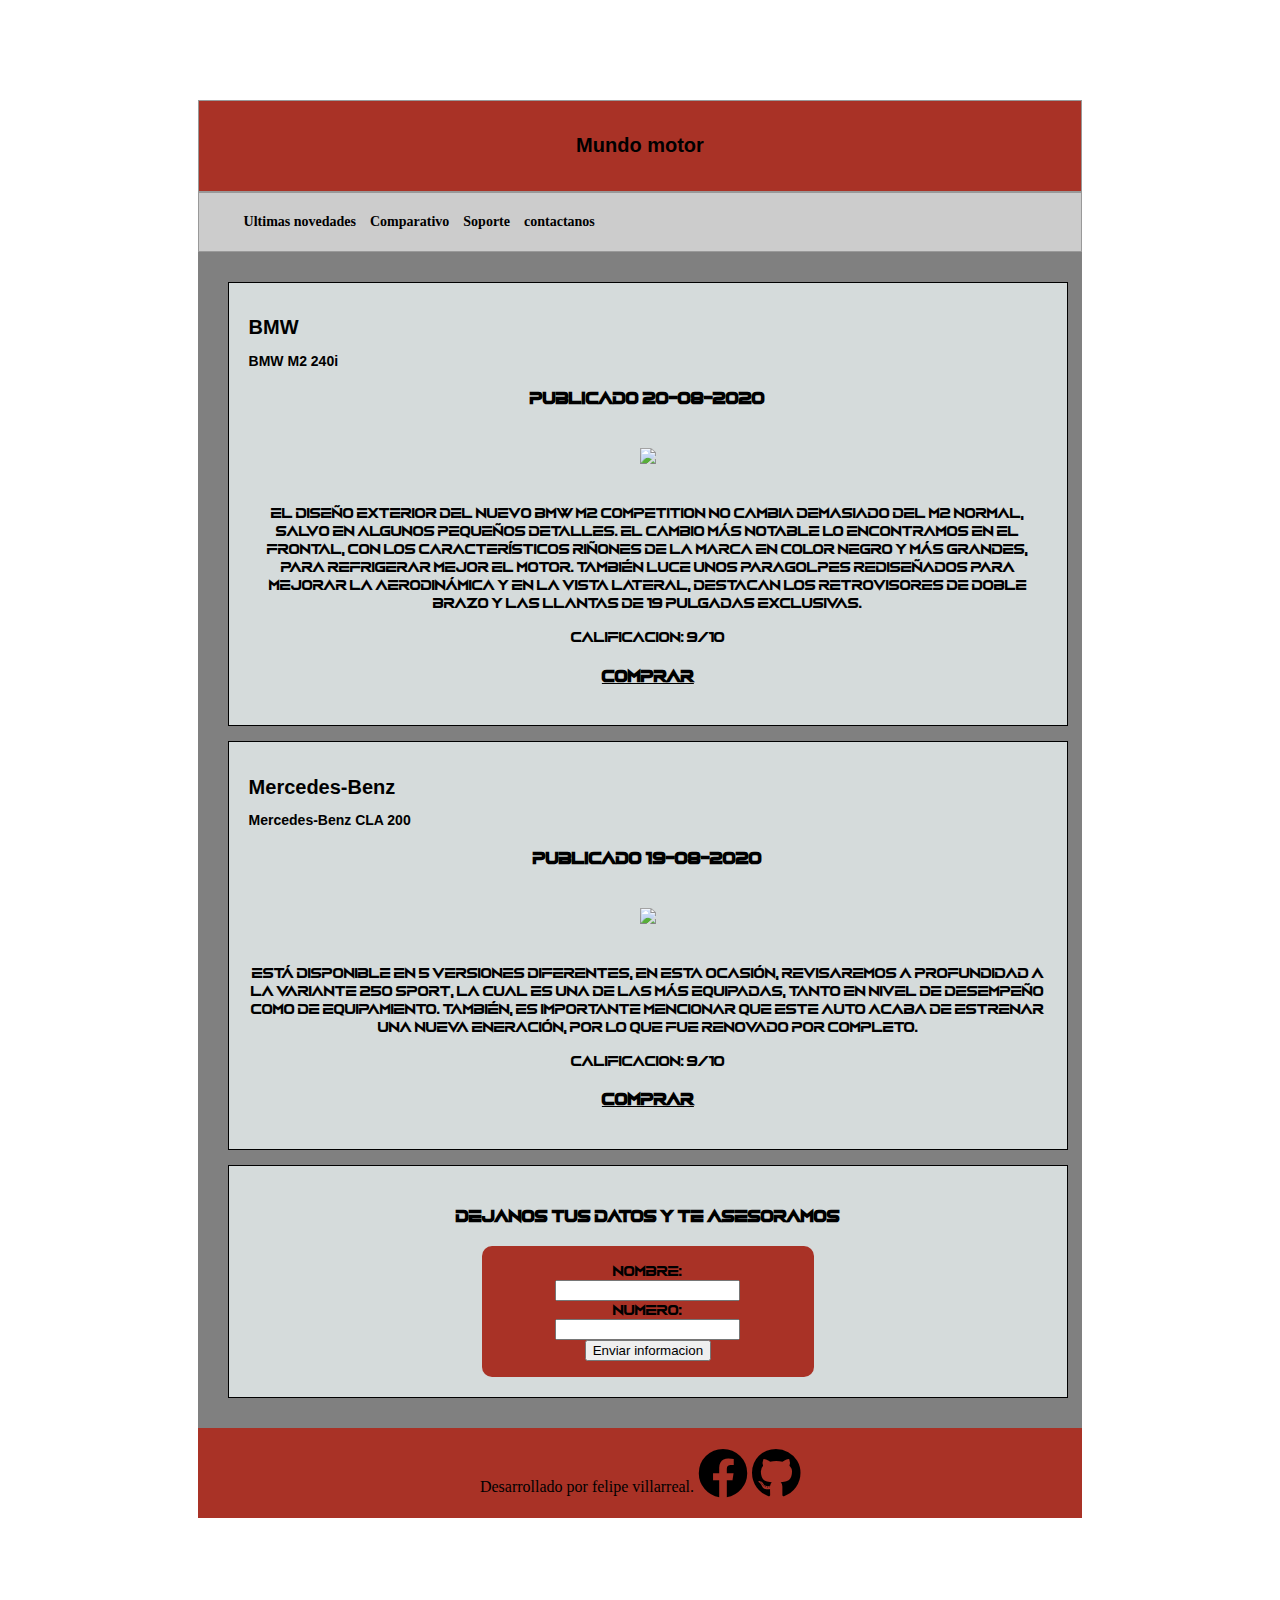
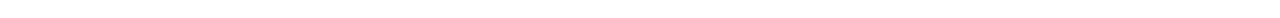
==== index.html @ ff198b42 "primera version" ====
<!DOCTYPE html>
<html lang="es">
<head>
    <meta charset="UTF-8">
    <meta name="description" content="this is my first webpage"/>
    <meta name="author" content="my name or name of the company which has created this page"/>
    <meta name="Keywords" content="Mi first title"/>
    <title>Automoviles</title> 

    <link rel="stylesheet" href="estilo.css">
    
    

    <link href="css/fontawesome.min.css" rel="stylesheet">
    <link href="css/all.min.css" rel="stylesheet">


    
</head>

<body background="images/fondo.jpg">


    <div class ="agrupar">

        <header class="cabecera">
            <h1 >Mundo motor</h1>

            

        </header>
    
        <nav class="menu">

            <ul>

                <li> Ultimas novedades</li>
                <li> Comparativo </li>
                <li> Soporte</li>
                <a href="index.html"><li> contactanos</li></a>

            </ul>

        </nav>

        <section class="seccion">

             <article>
               
                    <h1>BMW</h1>
                    <h2>BMW M2 240i</h2>

                 <h3>Publicado 20-08-2020</h3>
                 <img src="images/bmw.jpg"/>

                 <p>El diseño exterior del nuevo BMW M2 Competition no cambia demasiado del
                      M2 normal, salvo en algunos pequeños detalles. El cambio más notable 
                      lo encontramos en el frontal, con los característicos riñones de la
                       marca en color negro y más grandes, para refrigerar mejor el motor.
                     También luce unos paragolpes rediseñados para mejorar la aerodinámica y
                      en la vista lateral, destacan los retrovisores de doble brazo y las 
                      llantas de 19 pulgadas exclusivas.
                </p>

                <footer>
                    Calificacion: 9/10
                </footer>

                <h3>
                    <a href="https://www.mercedes-benz.com.co/passengercars.html">Comprar</a>
                </h5>

             </article>



             <article>
               
                <h1>Mercedes-Benz</h1>
                <h2>Mercedes-Benz CLA 200</h2>

             <h3>Publicado 19-08-2020</h3>
             <img src="images/mercedes.jpg"/>

             <p>está disponible en 5 versiones diferentes, 
                 en esta ocasión, revisaremos a profundidad a la variante 250 Sport,
                  la cual es una de las más equipadas, 
                  tanto en nivel de desempeño como de equipamiento.
                   También, es importante mencionar que este auto acaba de estrenar una nueva
                   eneración, por lo que fue renovado por completo. 
            </p>

            <footer>
                Calificacion: 9/10
            </footer>

            <h3>
                <a href="https://bmwshop.autogermana.com.co/bmw-m2-competition-coupe-premium-2021/p">Comprar</a>
            </h5>

    </article>

    <article>

        <h3>dejanos tus datos y te asesoramos</h1>
               
        <form>
            <label for="primernombre">nombre:</label><br>
            <input type="text" id="nombre" name="primernombre"><br>
            <label for="numero">numero:</label><br>
            <input type="text" id="numero" name="lname">

            <input type="submit" value="Enviar informacion" />
          </form>
          
     </article>


            
        </section>
    
        
    
        <footer class="pie">
            Desarrollado por felipe villarreal.
            <a href="https://facebook.com" ><i class="fab fa-facebook" ></i></a>
            <a href="https://github.com/Afvillarreal" ><i class="fab fa-github"></i></a>
            
        </footer>
    </div>
 

</body>
</html>
---- estilo.css ----
h1{
    font-size: 20px;
    font-family: sans-serif;
    font-weight: bolder;
}

header h1{
    text-align: center;  
}

h2{
    font: bold 14px sans-serif;
}


body{
   text-align: center; 
}

.agrupar{

    width: 70%;
    border: 1px #A93226;
    margin: 100px auto;
    background: gray; 

}

.cabecera{
    background: #A93226; 
    border: 1px solid #999999;
    padding: 20px;
    text-align: left;
}

form{
	width:300px;
	padding:16px;
	border-radius:10px;
	margin:auto;
	background-color:#A93226;
}

i{
    font-size: 50px;
    margin:10px 30px color black;
}
 
.menu {
    background: #ccc;
    border: 1px solid #999999;
    padding: 5px 15 px;
    text-align: left;
}

h3{
    text-align: center;
}

.menu li{

    padding: 5px;
    font: bold 14px verdana;
    display: inline-block;
    
}


article {

    font-family: myPrimeraFuente;

    background: #D5DBDB;
    border: 1px solid black;
    padding: 20px;
    margin-bottom: 15px;
}



.seccion{

    margin: 30px;
    width: 95%;
    float: center;

}

.seccion h1, h2{  
    text-align: left;
}

a{
    color: black;
}

.columna{
    margin: 20px 0px;  
    width: 30%;  
    float:left;
}

.columna blockquote{
    border: 1px solid black;
    padding: 40px;
    background: #fffbb9;
    margin-bottom: 20px;
}

.pie{
    
    clear: both;
    padding: 20px;
    background:#A93226;
    color: solid black;
}

img {
    width: 600px;
    margin: 20px auto;
}


@font-face{

    font-family: myPrimeraFuente;
    src: url(fuentes/Vudotronic.otf);

}
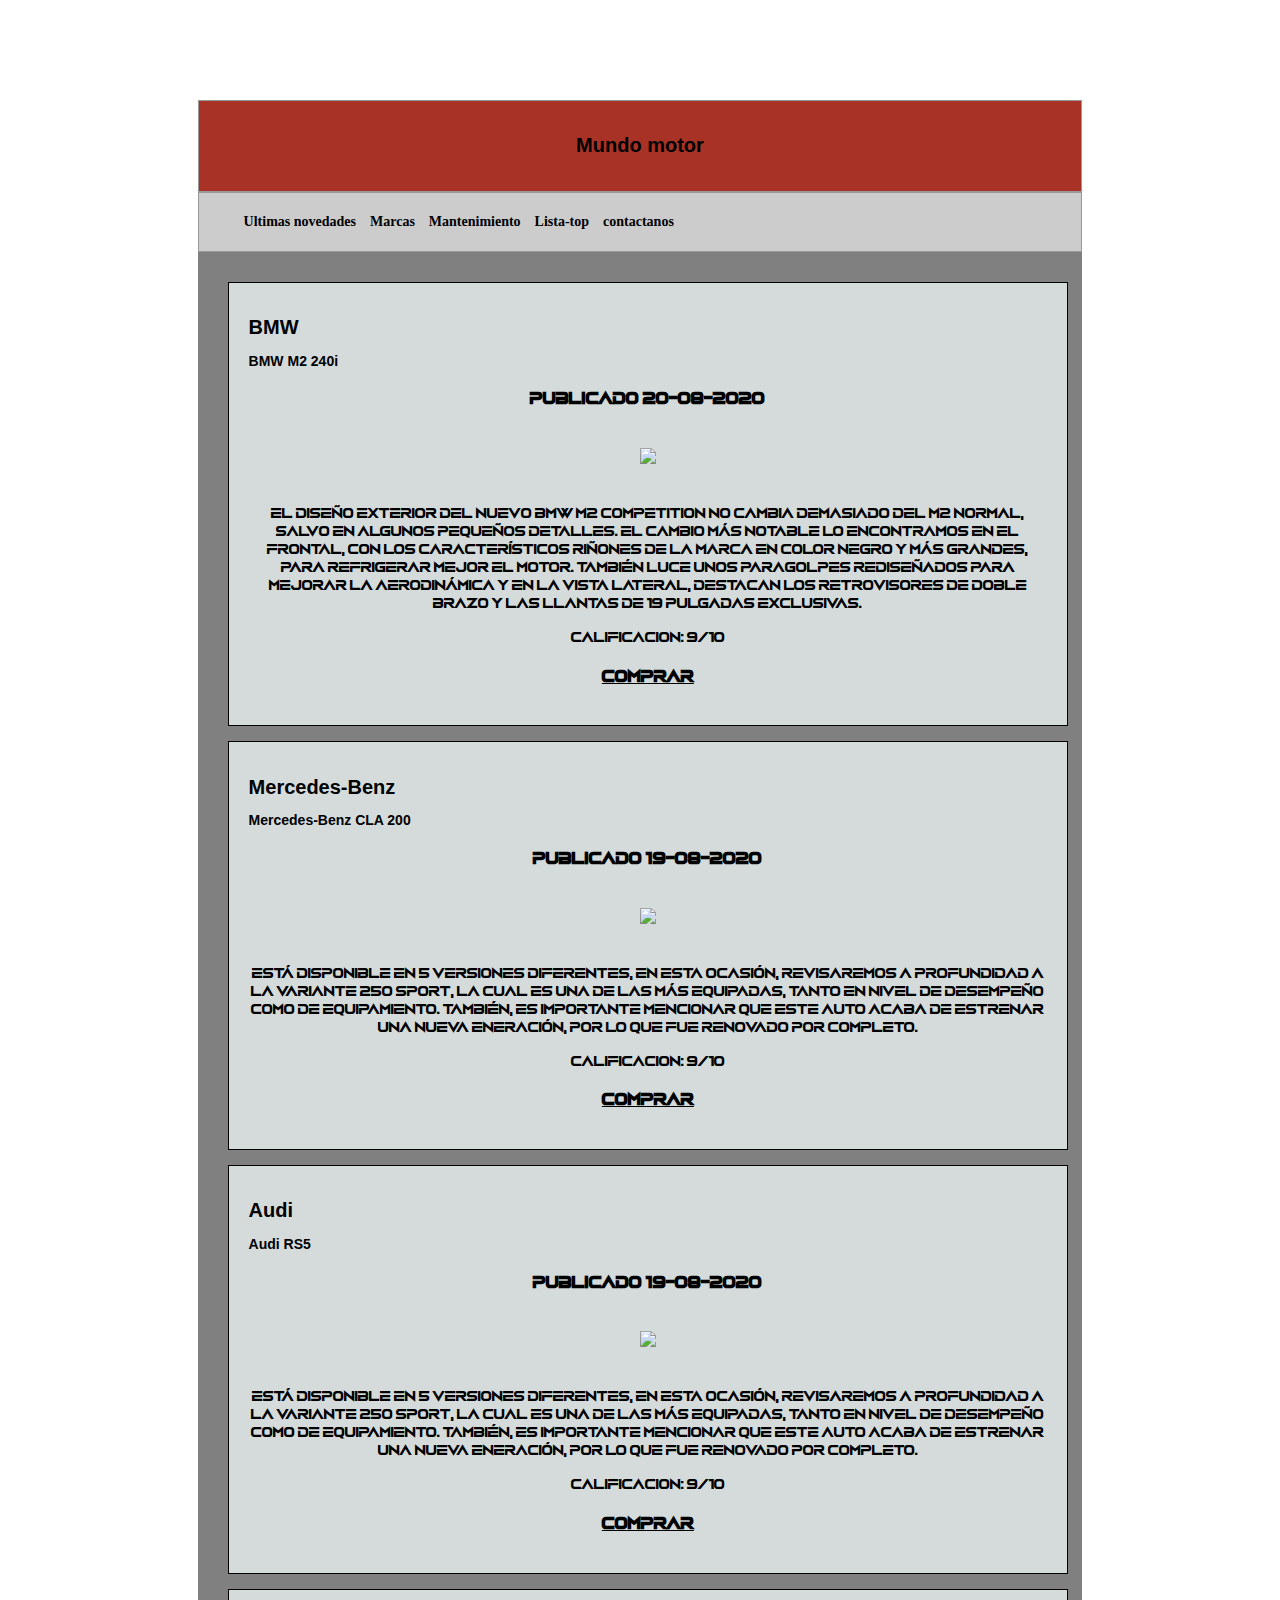
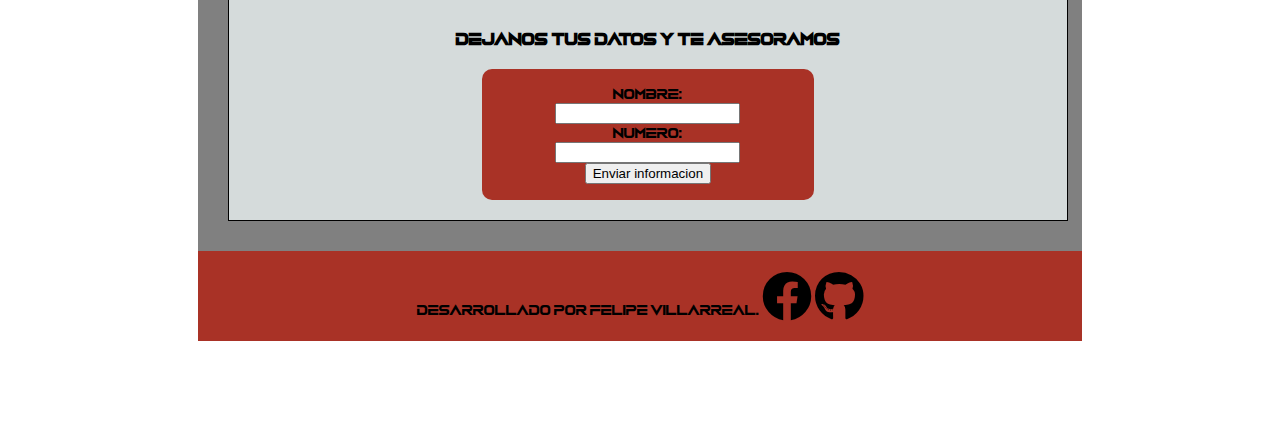
==== commit a4f17590: "paginas agregadas" ====
--- a/index.html
+++ b/index.html
@@ -7,7 +7,7 @@
     <meta name="Keywords" content="Mi first title"/>
     <title>Automoviles</title> 
 
-    <link rel="stylesheet" href="estilo.css">
+    <link rel="stylesheet" href="estilos/estilo.css">
     
     
 
@@ -25,8 +25,7 @@
 
         <header class="cabecera">
             <h1 >Mundo motor</h1>
-
-            
+           
 
         </header>
     
@@ -35,9 +34,10 @@
             <ul>
 
                 <li> Ultimas novedades</li>
-                <li> Comparativo </li>
-                <li> Soporte</li>
-                <a href="index.html"><li> contactanos</li></a>
+                <a href="paginas/Marcas.html"><li> Marcas </li></a>
+                <a href="paginas/mantenimiento.html"><li> Mantenimiento</li></a>
+                <a href="paginas/lista.html"><li> Lista-top </li></a>
+                <a href="paginas/contacto.html"><li> contactanos</li></a>
 
             </ul>
 
@@ -98,7 +98,42 @@
                 <a href="https://bmwshop.autogermana.com.co/bmw-m2-competition-coupe-premium-2021/p">Comprar</a>
             </h5>
 
-    </article>
+            </article>
+
+            
+
+
+
+            <article>
+               
+                <h1>Audi</h1>
+                <h2>Audi RS5</h2>
+
+             <h3>Publicado 19-08-2020</h3>
+             <img src="images/audi.jpg"/>
+
+             <p>está disponible en 5 versiones diferentes, 
+                 en esta ocasión, revisaremos a profundidad a la variante 250 Sport,
+                  la cual es una de las más equipadas, 
+                  tanto en nivel de desempeño como de equipamiento.
+                   También, es importante mencionar que este auto acaba de estrenar una nueva
+                   eneración, por lo que fue renovado por completo. 
+            </p>
+
+            <footer>
+                Calificacion: 9/10
+            </footer>
+
+            <h3>
+                <a href="https://bmwshop.autogermana.com.co/bmw-m2-competition-coupe-premium-2021/p">Comprar</a>
+            </h5>
+
+            </article>
+
+
+
+
+
 
     <article>
 
--- a/estilos/estilo.css
+++ b/estilos/estilo.css
@@ -0,0 +1,134 @@
+h1{
+    font-size: 20px;
+    font-family: sans-serif;
+    font-weight: bolder;
+}
+
+header h1{
+    text-align: center;  
+}
+
+h2{
+    font: bold 14px sans-serif;
+}
+
+
+body{
+   text-align: center; 
+}
+
+.agrupar{
+
+    width: 70%;
+    border: 1px #A93226;
+    margin: 100px auto;
+    background: gray; 
+
+}
+
+.cabecera{
+    background: #A93226; 
+    border: 1px solid #999999;
+    padding: 20px;
+    text-align: left;
+}
+
+form{
+	width:300px;
+	padding:16px;
+	border-radius:10px;
+	margin:auto;
+	background-color:#A93226;
+}
+
+i{
+    font-size: 50px;
+    margin:10px 30px color black;
+}
+ 
+.menu {
+    background: #ccc;
+    border: 1px solid #999999;
+    padding: 5px 15 px;
+    text-align: left;
+}
+
+h3{
+    text-align: center;
+}
+
+.menu li{
+
+    padding: 5px;
+    font: bold 14px verdana;
+    display: inline-block;
+    
+}
+
+
+article {
+
+    font-family: myPrimeraFuente;
+
+    background: #D5DBDB;
+    border: 1px solid black;
+    padding: 20px;
+    margin-bottom: 15px;
+}
+
+
+
+.seccion{
+
+    margin: 30px;
+    width: 95%;
+    float: center;
+
+}
+
+.seccion h1, h2{  
+    text-align: left;
+}
+
+a{
+    color: black;
+}
+
+.columna{
+    margin: 20px 0px;  
+    width: 30%;  
+    float:left;
+}
+
+.columna blockquote{
+    border: 1px solid black;
+    padding: 40px;
+    background: #fffbb9;
+    margin-bottom: 20px;
+}
+
+.pie{
+    font-family: myPrimeraFuente;
+    clear: both;
+    padding: 20px;
+    background:#A93226;
+    color: solid black;
+}
+
+img {
+    width: 600px;
+    margin: 20px auto;
+}
+
+
+@font-face{
+
+    font-family: myPrimeraFuente;
+    src: url(../fuentes/Vudotronic.otf);
+
+}
+
+
+
+
+
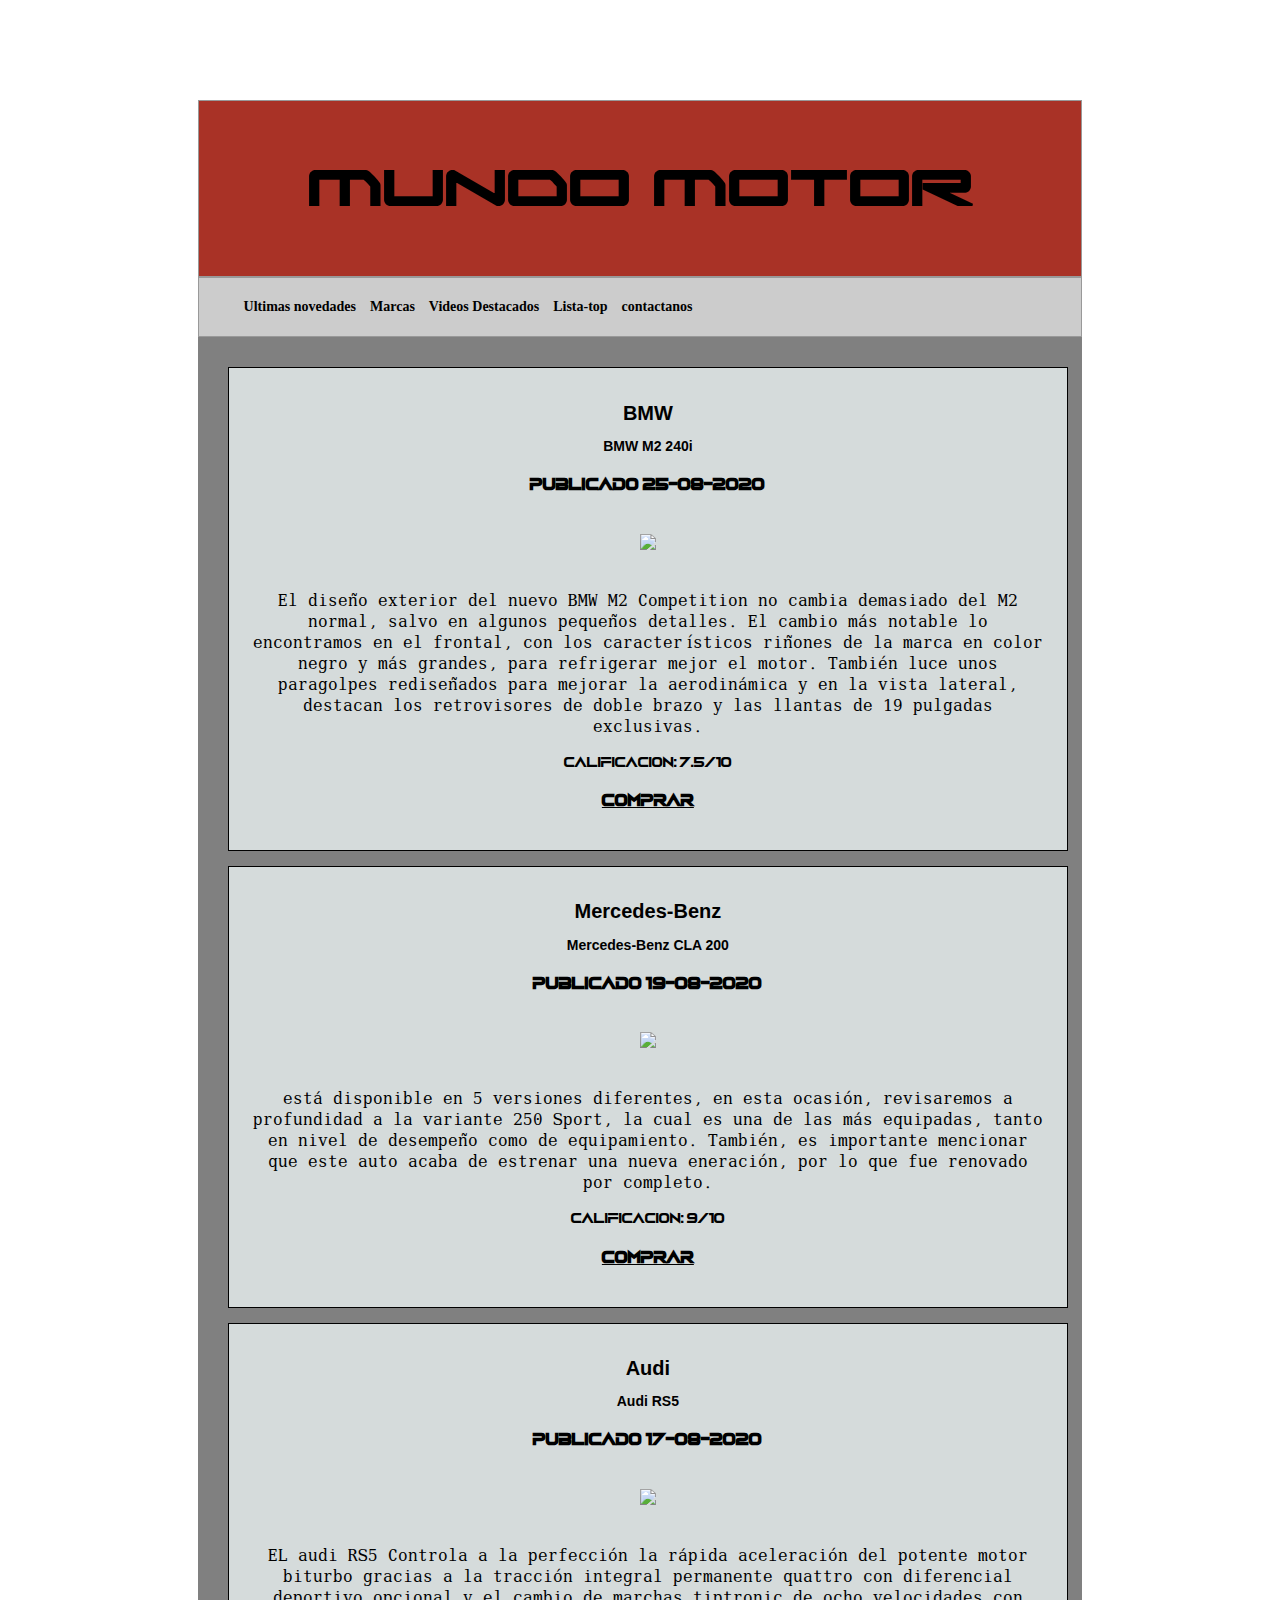
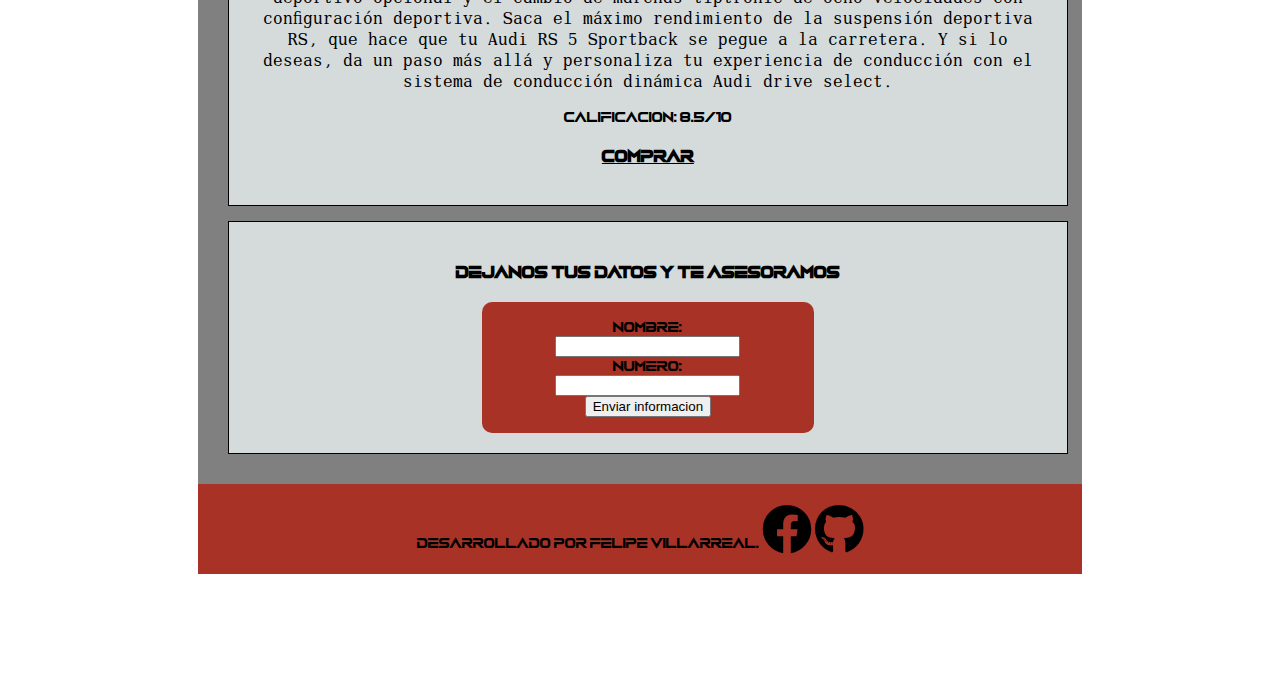
==== commit 634b7f83: "primera parte finalizada" ====
--- a/index.html
+++ b/index.html
@@ -1,6 +1,7 @@
 <!DOCTYPE html>
 <html lang="es">
 <head>
+
     <meta charset="UTF-8">
     <meta name="description" content="this is my first webpage"/>
     <meta name="author" content="my name or name of the company which has created this page"/>
@@ -14,8 +15,6 @@
     <link href="css/fontawesome.min.css" rel="stylesheet">
     <link href="css/all.min.css" rel="stylesheet">
 
-
-    
 </head>
 
 <body background="images/fondo.jpg">
@@ -24,9 +23,9 @@
     <div class ="agrupar">
 
         <header class="cabecera">
-            <h1 >Mundo motor</h1>
+
+            <h1 >Mundo Motor</h1>
            
-
         </header>
     
         <nav class="menu">
@@ -35,7 +34,7 @@
 
                 <li> Ultimas novedades</li>
                 <a href="paginas/Marcas.html"><li> Marcas </li></a>
-                <a href="paginas/mantenimiento.html"><li> Mantenimiento</li></a>
+                <a href="paginas/Videos.html"><li> Videos Destacados</li></a>
                 <a href="paginas/lista.html"><li> Lista-top </li></a>
                 <a href="paginas/contacto.html"><li> contactanos</li></a>
 
@@ -50,7 +49,7 @@
                     <h1>BMW</h1>
                     <h2>BMW M2 240i</h2>
 
-                 <h3>Publicado 20-08-2020</h3>
+                 <h3>Publicado 25-08-2020</h3>
                  <img src="images/bmw.jpg"/>
 
                  <p>El diseño exterior del nuevo BMW M2 Competition no cambia demasiado del
@@ -63,12 +62,12 @@
                 </p>
 
                 <footer>
-                    Calificacion: 9/10
+                    Calificacion: 7.5/10
                 </footer>
 
                 <h3>
-                    <a href="https://www.mercedes-benz.com.co/passengercars.html">Comprar</a>
-                </h5>
+                    <a href="https://bmwshop.autogermana.com.co/bmw-m2-competition-coupe-premium-2021/p">Comprar</a>
+                </h3>
 
              </article>
 
@@ -95,8 +94,9 @@
             </footer>
 
             <h3>
-                <a href="https://bmwshop.autogermana.com.co/bmw-m2-competition-coupe-premium-2021/p">Comprar</a>
-            </h5>
+                <a href="https://www.mercedes-benz.com.co/passengercars.html">Comprar</a>
+                
+            </h3>
 
             </article>
 
@@ -109,23 +109,21 @@
                 <h1>Audi</h1>
                 <h2>Audi RS5</h2>
 
-             <h3>Publicado 19-08-2020</h3>
+             <h3>Publicado 17-08-2020</h3>
              <img src="images/audi.jpg"/>
 
-             <p>está disponible en 5 versiones diferentes, 
-                 en esta ocasión, revisaremos a profundidad a la variante 250 Sport,
-                  la cual es una de las más equipadas, 
-                  tanto en nivel de desempeño como de equipamiento.
-                   También, es importante mencionar que este auto acaba de estrenar una nueva
-                   eneración, por lo que fue renovado por completo. 
+             <p> EL audi RS5 Controla a la perfección la rápida aceleración del potente motor biturbo gracias a la tracción integral permanente quattro
+                  con diferencial deportivo opcional y el cambio de marchas tiptronic de ocho velocidades con configuración deportiva.
+                   Saca el máximo rendimiento de la suspensión deportiva RS, que hace que tu Audi RS 5 Sportback se pegue a la carretera.
+                    Y si lo deseas, da un paso más allá y personaliza tu experiencia de conducción con el sistema de conducción dinámica Audi drive select.
             </p>
 
             <footer>
-                Calificacion: 9/10
+                Calificacion: 8.5/10
             </footer>
 
             <h3>
-                <a href="https://bmwshop.autogermana.com.co/bmw-m2-competition-coupe-premium-2021/p">Comprar</a>
+                <a href="https://www.audi.com.co/unidades-especiales/informacion-general?utm_source=search&utm_medium=CPC&utm_campaign=old_stock">Comprar</a>
             </h5>
 
             </article>
--- a/estilos/estilo.css
+++ b/estilos/estilo.css
@@ -1,11 +1,49 @@
+table{
+	background-color: white;
+	text-align: left;
+	
+	width: 100%;
+}
+
+th, td{
+	padding: 20px;
+}
+
+thead{
+
+	background-color: #A93226;
+	border-bottom: solid 5px #0F362D;
+	color: white ;
+}
+
+
+
+
+
+
+
+
+
+
+
+
+
 h1{
     font-size: 20px;
     font-family: sans-serif;
     font-weight: bolder;
+    
 }
 
 header h1{
-    text-align: center;  
+    text-align: center; 
+    font-family: mysegundaFuente;
+    font-size: 60px;
+    
+}
+
+p , td, tr{
+    font-family: myterceraFuente;
 }
 
 h2{
@@ -29,8 +67,7 @@
 .cabecera{
     background: #A93226; 
     border: 1px solid #999999;
-    padding: 20px;
-    text-align: left;
+    padding: 20px; 
 }
 
 form{
@@ -40,6 +77,8 @@
 	margin:auto;
 	background-color:#A93226;
 }
+
+
 
 i{
     font-size: 50px;
@@ -77,7 +116,6 @@
 }
 
 
-
 .seccion{
 
     margin: 30px;
@@ -87,24 +125,11 @@
 }
 
 .seccion h1, h2{  
-    text-align: left;
+    text-align: center;
 }
 
 a{
     color: black;
-}
-
-.columna{
-    margin: 20px 0px;  
-    width: 30%;  
-    float:left;
-}
-
-.columna blockquote{
-    border: 1px solid black;
-    padding: 40px;
-    background: #fffbb9;
-    margin-bottom: 20px;
 }
 
 .pie{
@@ -128,7 +153,14 @@
 
 }
 
+@font-face{
+    font-family: mysegundaFuente;
+    src: url(../fuentes/skyridgbold.ttf);
+}
+
+@font-face{
+    font-family: myterceraFuente;
+    src: url(../fuentes/VerilySerifMono.otf);
+}
 
 
-
-
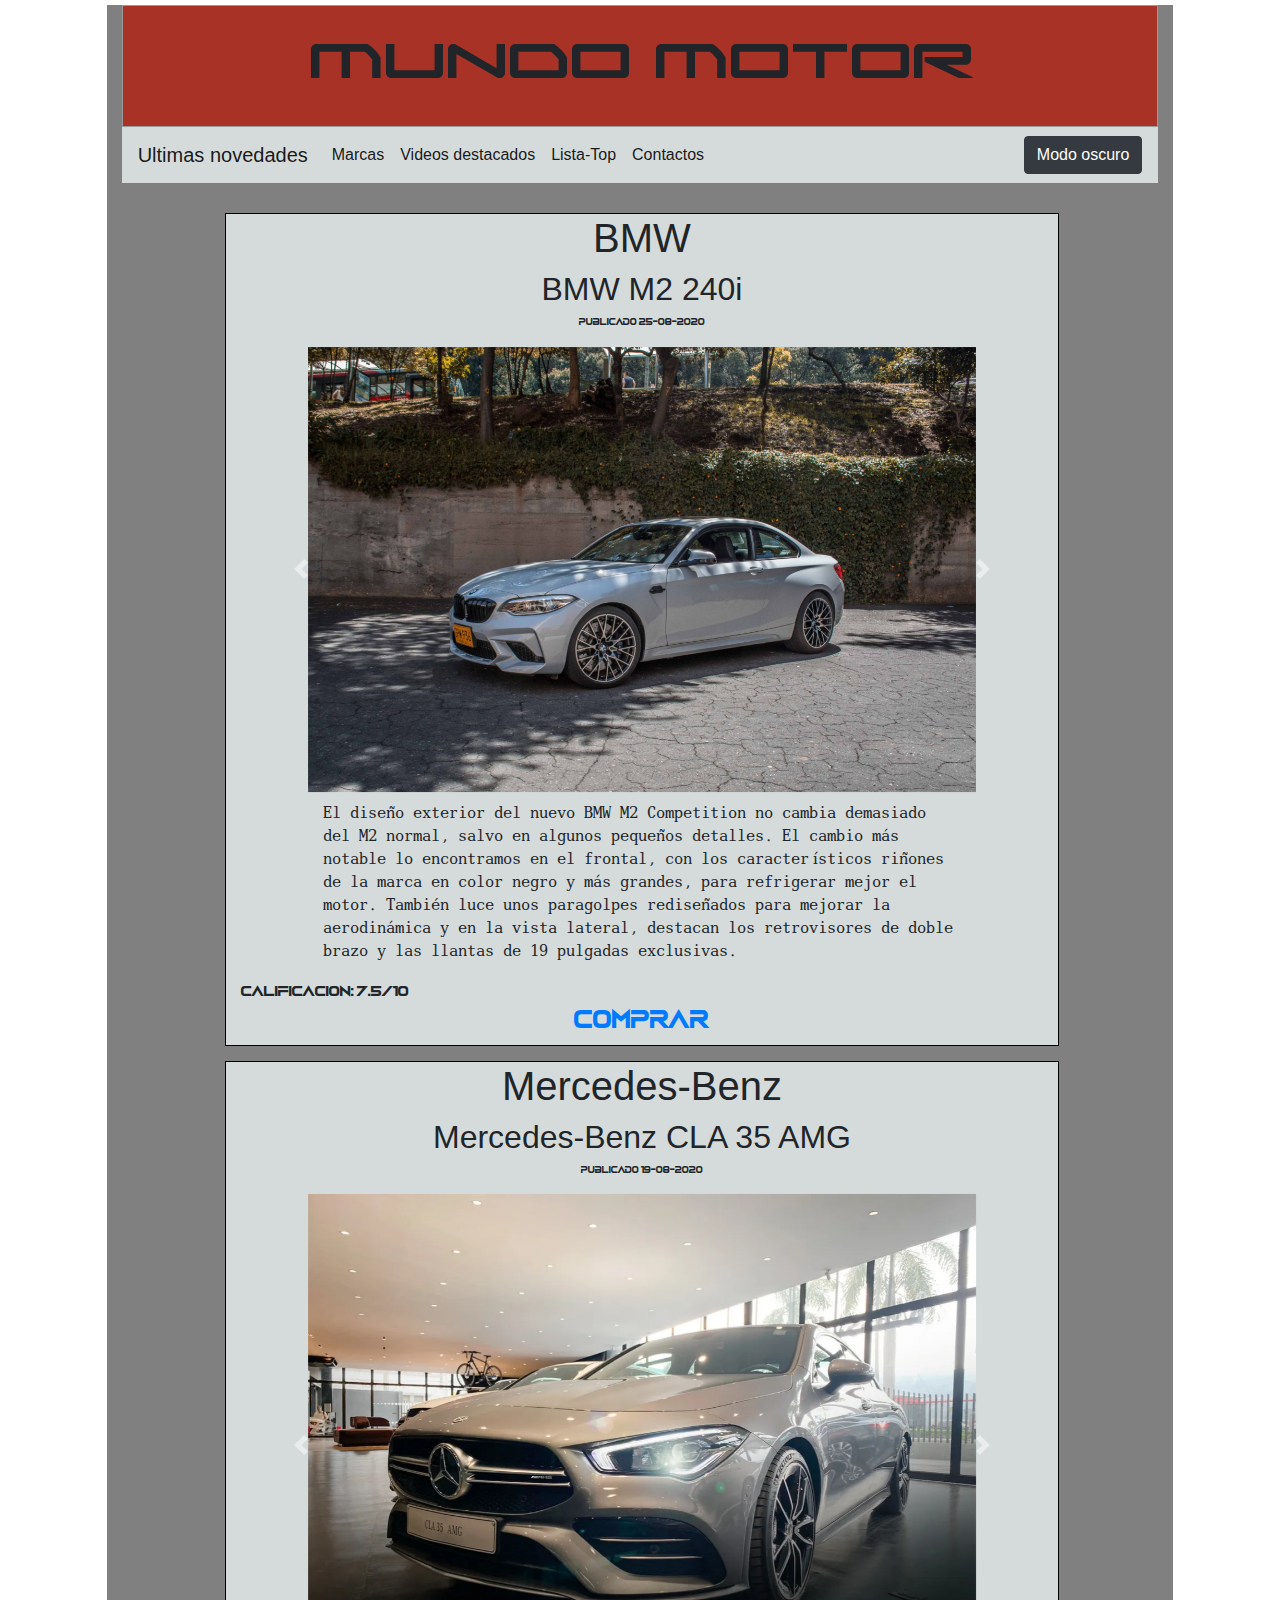
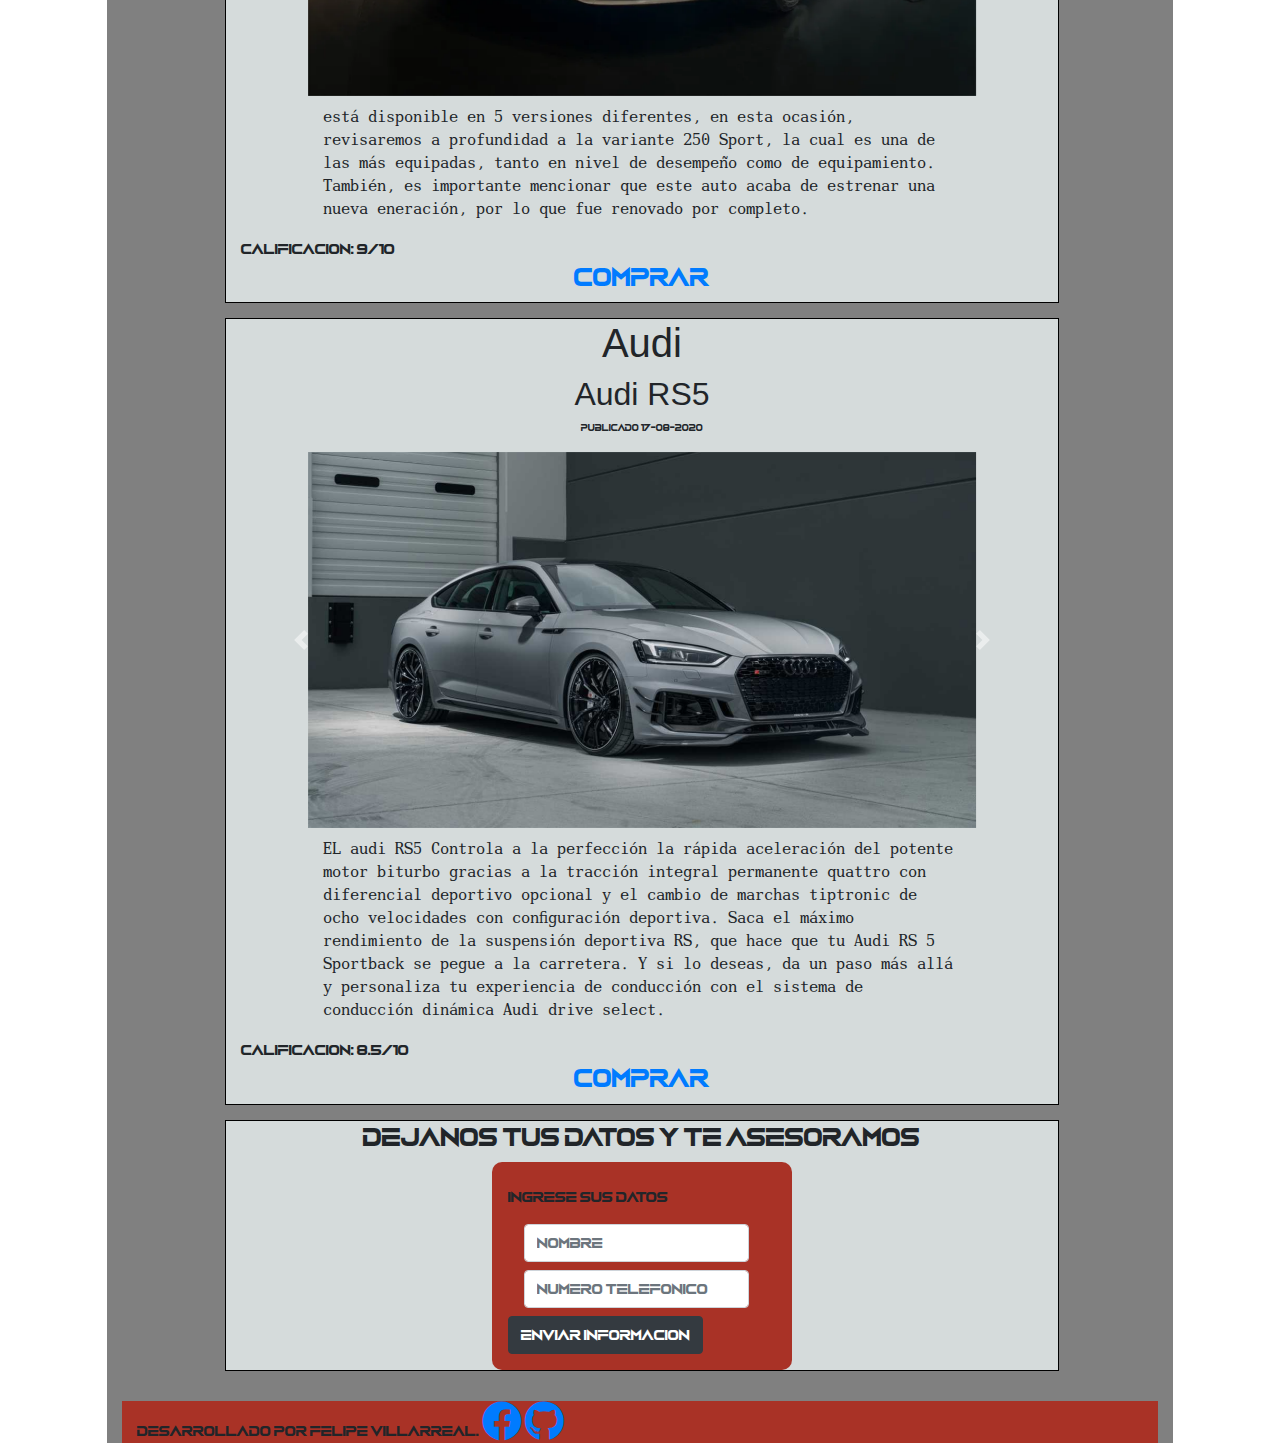
==== commit 6734eb1a: "Boostrap and jquery added" ====
--- a/index.html
+++ b/index.html
@@ -6,53 +6,106 @@
     <meta name="description" content="this is my first webpage"/>
     <meta name="author" content="my name or name of the company which has created this page"/>
     <meta name="Keywords" content="Mi first title"/>
-    <title>Automoviles</title> 
+    <title>Mundo Motor</title> 
 
     <link rel="stylesheet" href="estilos/estilo.css">
     
-    
-
+    <link rel="icon" type="image/png" href="Images/fondo.jpg" />
+
+    
+    <link rel="stylesheet" href="estilos/bootstrap.min.css">
     <link href="css/fontawesome.min.css" rel="stylesheet">
     <link href="css/all.min.css" rel="stylesheet">
 
 </head>
 
-<body background="images/fondo.jpg">
-
-
-    <div class ="agrupar">
-
-        <header class="cabecera">
+<body  background="images/fondo.jpg">
+
+    
+    <div class ="agrupar col-10 col-s-12">
+
+        <header id="titulomain" class="cabecera">
 
             <h1 >Mundo Motor</h1>
            
         </header>
-    
-        <nav class="menu">
-
-            <ul>
-
-                <li> Ultimas novedades</li>
-                <a href="paginas/Marcas.html"><li> Marcas </li></a>
-                <a href="paginas/Videos.html"><li> Videos Destacados</li></a>
-                <a href="paginas/lista.html"><li> Lista-top </li></a>
-                <a href="paginas/contacto.html"><li> contactanos</li></a>
-
-            </ul>
-
-        </nav>
-
-        <section class="seccion">
-
-             <article>
-               
-                    <h1>BMW</h1>
+
+        
+          <nav class="navbar navbar-expand-lg navbar-light " style="background-color:  #D5DBDB;" >
+            <button class="navbar-toggler" type="button" data-toggle="collapse" data-target="#navbarTogglerDemo03" aria-controls="navbarTogglerDemo03" aria-expanded="false" aria-label="Toggle navigation">
+              <span class="navbar-toggler-icon"></span>
+            </button>
+            
+          
+            <div class="collapse navbar-collapse" id="navbarTogglerDemo03">
+            <a class="navbar-brand" href="#">Ultimas novedades</a>
+              <ul class="navbar-nav mr-auto mt-2 mt-lg-0">
+
+                <li class="nav-item active">
+                    <a class="nav-link" href="paginas/Marcas.html">Marcas <span class="sr-only">(current)</span></a>
+                </li>
+
+                <li class="nav-item active">
+                    <a class="nav-link" href="paginas/Videos.html">Videos destacados <span class="sr-only">(current)</span></a>
+                </li>
+
+                <li class="nav-item active">
+                    <a class="nav-link" href="paginas/lista.html">Lista-Top <span class="sr-only">(current)</span></a>  
+                </li>
+
+                <li class="nav-item active">
+                    <a class="nav-link" href="paginas/contacto.html"> Contactos <span class="sr-only">(current)</span></a>  
+                  </li>
+
+              </ul>
+
+              <li class="form-inline my-2 my-lg-0">
+                
+                <button id="btn5" class="btn btn-dark my-2 my-sm-0" type="submit">Modo oscuro</button>
+
+              </li>
+            </div>
+          </nav>
+
+
+
+          
+    
+        
+
+        <section class="seccion col-10 col-s-10" >
+
+             <article class="col-12 col-s-12">
+               
+                    <h1 id="ttest">BMW</h1>
                     <h2>BMW M2 240i</h2>
 
-                 <h3>Publicado 25-08-2020</h3>
-                 <img src="images/bmw.jpg"/>
-
-                 <p>El diseño exterior del nuevo BMW M2 Competition no cambia demasiado del
+                 <h3 id="publicado" >Publicado 25-08-2020</h3>
+                 
+                 <div id="carouselExampleControls" class="carousel slide" data-ride="carousel">
+                    <div class="carousel-inner">
+                      <div class="carousel-item active">
+                        <img  class=" col-s-10" id="imgcenter" src="Images/bmw.jpg" class="d-block w-100" alt="...">
+                      </div>
+                      <div class="carousel-item">
+                        <img  class=" col-s-10" id="imgcenter" src="Images/bmw2.jpg" class="d-block w-100" alt="...">
+                      </div>
+                      <div class="carousel-item">
+                        <img class=" col-s-10" id="imgcenter" src="Images/bmw3.jpg" class="d-block w-100" alt="...">
+                      </div>
+                    </div>
+    
+                    <a class="carousel-control-prev" href="#carouselExampleControls" role="button" data-slide="prev">
+                      <span class="carousel-control-prev-icon" aria-hidden="true"></span>
+                      <span class="sr-only">Previous</span>
+                    </a>
+                    <a class="carousel-control-next" href="#carouselExampleControls" role="button" data-slide="next">
+                      <span class="carousel-control-next-icon" aria-hidden="true"></span>
+                      <span class="sr-only">Next</span>
+                    </a>
+                  </div>
+
+                 <p class="col-10">El diseño exterior del nuevo BMW M2 Competition no cambia demasiado del
                       M2 normal, salvo en algunos pequeños detalles. El cambio más notable 
                       lo encontramos en el frontal, con los característicos riñones de la
                        marca en color negro y más grandes, para refrigerar mejor el motor.
@@ -61,6 +114,7 @@
                       llantas de 19 pulgadas exclusivas.
                 </p>
 
+
                 <footer>
                     Calificacion: 7.5/10
                 </footer>
@@ -73,15 +127,38 @@
 
 
 
-             <article>
+             <article class="col-12 col-s-12" >
                
                 <h1>Mercedes-Benz</h1>
-                <h2>Mercedes-Benz CLA 200</h2>
-
-             <h3>Publicado 19-08-2020</h3>
-             <img src="images/mercedes.jpg"/>
-
-             <p>está disponible en 5 versiones diferentes, 
+                <h2>Mercedes-Benz CLA 35 AMG</h2>
+
+             <h3 id="publicado" >Publicado 19-08-2020</h3>
+             <div id="carouselExampleControls2" class="carousel slide" data-ride="carousel">
+
+                <div class="carousel-inner">
+                  <div class="carousel-item active">
+                    <img  class=" col-s-10" id="imgcenter" src="Images/mercedes.png" class="d-block w-100" alt="...">
+                  </div>
+                  <div class="carousel-item">
+                    <img  class=" col-s-10" id="imgcenter" src="Images/mercedes2.png" class="d-block w-100" alt="...">
+                  </div>
+                  <div class="carousel-item">
+                    <img class=" col-s-10" id="imgcenter" src="Images/mercedes3.png" class="d-block w-100" alt="...">
+                  </div>
+                </div>
+
+                <a class="carousel-control-prev" href="#carouselExampleControls2" role="button" data-slide="prev">
+                  <span class="carousel-control-prev-icon" aria-hidden="true"></span>
+                  <span class="sr-only">Previous</span>
+                </a>
+
+                <a class="carousel-control-next" href="#carouselExampleControls2" role="button" data-slide="next">
+                  <span class="carousel-control-next-icon" aria-hidden="true"></span>
+                  <span class="sr-only">Next</span>
+                </a>
+              </div>
+
+             <p class="col-10">está disponible en 5 versiones diferentes, 
                  en esta ocasión, revisaremos a profundidad a la variante 250 Sport,
                   la cual es una de las más equipadas, 
                   tanto en nivel de desempeño como de equipamiento.
@@ -104,15 +181,39 @@
 
 
 
-            <article>
+            <article class="col-12 col-s-12" >
                
                 <h1>Audi</h1>
                 <h2>Audi RS5</h2>
 
-             <h3>Publicado 17-08-2020</h3>
-             <img src="images/audi.jpg"/>
-
-             <p> EL audi RS5 Controla a la perfección la rápida aceleración del potente motor biturbo gracias a la tracción integral permanente quattro
+             <h3 id="publicado" >Publicado 17-08-2020</h3>
+
+             <div id="carouselExampleControls3" class="carousel slide" data-ride="carousel">
+
+                <div class="carousel-inner">
+                  <div class="carousel-item active">
+                    <img  class=" col-s-10" id="imgcenter" src="Images/audi1.jpg" class="d-block w-100" alt="...">
+                  </div>
+                  <div class="carousel-item">
+                    <img  class=" col-s-10" id="imgcenter" src="Images/audi2.jpg" class="d-block w-100" alt="...">
+                  </div>
+                  <div class="carousel-item">
+                    <img class=" col-s-10" id="imgcenter" src="Images/audi3.jpg" class="d-block w-100" alt="...">
+                  </div>
+                </div>
+
+                <a class="carousel-control-prev" href="#carouselExampleControls3" role="button" data-slide="prev">
+                  <span class="carousel-control-prev-icon" aria-hidden="true"></span>
+                  <span class="sr-only">Previous</span>
+                </a>
+
+                <a class="carousel-control-next" href="#carouselExampleControls3" role="button" data-slide="next">
+                  <span class="carousel-control-next-icon" aria-hidden="true"></span>
+                  <span class="sr-only">Next</span>
+                </a>
+              </div>
+
+             <p class="col-10"> EL audi RS5 Controla a la perfección la rápida aceleración del potente motor biturbo gracias a la tracción integral permanente quattro
                   con diferencial deportivo opcional y el cambio de marchas tiptronic de ocho velocidades con configuración deportiva.
                    Saca el máximo rendimiento de la suspensión deportiva RS, que hace que tu Audi RS 5 Sportback se pegue a la carretera.
                     Y si lo deseas, da un paso más allá y personaliza tu experiencia de conducción con el sistema de conducción dinámica Audi drive select.
@@ -133,17 +234,26 @@
 
 
 
-    <article>
-
-        <h3>dejanos tus datos y te asesoramos</h1>
-               
-        <form>
-            <label for="primernombre">nombre:</label><br>
-            <input type="text" id="nombre" name="primernombre"><br>
-            <label for="numero">numero:</label><br>
-            <input type="text" id="numero" name="lname">
-
-            <input type="submit" value="Enviar informacion" />
+    <article class="col-12 col-s-12">
+
+        <h3>dejanos tus datos y te asesoramos</h3>
+               
+        <form id="bajo" class="form-inline col-10">
+            <div class="form-group mb-2">
+              <label for="staticEmail2" class="sr-only">Email</label>
+              <input type="text" readonly class="form-control-plaintext" id="staticEmail2" value="Ingrese sus datos">
+            </div>
+
+            <div class="form-group mx-sm-3 mb-2">
+              <label for="inputPassword2" class="sr-only">Password</label>
+              <input type="text" class="form-control" id="inputPassword2" placeholder="Nombre">
+            </div>
+
+            <div class="form-group mx-sm-3 mb-2">
+              <label for="inputPassword2" class="sr-only">Password</label>
+              <input type="text" class="form-control" id="inputPassword2" placeholder="Numero telefonico">
+            </div>
+            <button type="button" class="btn btn-dark">Enviar informacion</button>
           </form>
           
      </article>
@@ -154,14 +264,25 @@
     
         
     
-        <footer class="pie">
+        <footer class="pie col-12">
+
             Desarrollado por felipe villarreal.
             <a href="https://facebook.com" ><i class="fab fa-facebook" ></i></a>
-            <a href="https://github.com/Afvillarreal" ><i class="fab fa-github"></i></a>
+            <a href="https://github.com/Afvillarreal" ><i class="fab fa-github "></i></a>
             
         </footer>
     </div>
- 
+
+
+  <script src = "js/jquery-3.5.1.min.js"></script>
+  <script src = "js/popper.min.js" ></script>
+  <script src="js/funcion.js"></script>
+  <script src ="js/bootstrap.min.js"></script>
+
+  <!---  
+  
+  
+  -->
 
 </body>
 </html>--- a/estilos/estilo.css
+++ b/estilos/estilo.css
@@ -18,9 +18,131 @@
 
 
 
-
-
-
+/* For mobile phones: */
+[class*="col-"] {
+    width: 100%;
+  }
+  
+  @media only screen and (min-width: 400px) {
+    /* For tablets: */
+
+    .col-s-1 {width: 8.33%;}
+    .col-s-2 {width: 16.66%;}
+    .col-s-3 {width: 25%;}
+    .col-s-4 {width: 33.33%;}
+    .col-s-5 {width: 41.66%;}
+    .col-s-6 {width: 50%;}
+    .col-s-7 {width: 58.33%;}
+    .col-s-8 {width: 66.66%;}
+    .col-s-9 {width: 75%;}
+    .col-s-10 {width: 83.33%;}
+    .col-s-11 {width: 91.66%;}
+    .col-s-12 {width: 100%;}
+
+    body{
+        background-size:100% auto;
+        size: 10px;
+        background-image: url(../images/fondo.jpg);
+      
+    }
+    
+    #publicado{
+        font-size:2.1vw
+    }
+
+    article {
+
+        font-family: myPrimeraFuente;       
+        background: #D5DBDB;
+        border: 1px solid black;
+        
+        margin-bottom: 15px;
+    }
+
+    h3{
+        font-size:2.4vw
+    }
+    p{
+        font-size:2.3vw
+    }
+
+  }
+  
+  
+  @media only screen and (min-width: 768px) {
+    /* For desktop: */
+    .col-1 {width: 8.33%;}
+    .col-2 {width: 16.66%;}
+    .col-3 {width: 25%;}
+    .col-4 {width: 33.33%;}
+    .col-5 {width: 41.66%;}
+    .col-6 {width: 50%;}
+    .col-7 {width: 58.33%;}
+    .col-8 {width: 66.66%;}
+    .col-9 {width: 75%;}
+    .col-10 {width: 83.33%;}
+    .col-11 {width: 91.66%;}
+    .col-12 {width: 100%;}
+
+    #publicado{
+        font-size:0.8vw
+    }
+
+    body{
+        background-size:100% auto;
+        size: 10px;
+        background-image: url(../images/fondo.jpg);
+    }
+    h3{
+        font-size:2.0vw
+    }
+
+    article {
+
+        font-family: myPrimeraFuente;       
+        background: #D5DBDB;
+        border: 1px solid black;
+        margin-left: 7%;
+        margin-right: 5%;
+        margin-bottom: 15px;
+    }
+
+    i{
+        font-size: 250%;
+    }
+    p{
+        font-size:1.2vw
+    }
+    
+  }
+
+
+
+#imgcenter{
+    margin:10px auto;
+    display:block;
+}
+
+#bajo{
+    
+    width:300px;
+	padding:16px;
+	border-radius:10px;
+	margin:auto;
+	background-color:#A93226;
+
+}
+
+
+
+
+
+
+
+  .responsive {
+    width: 100%;
+    height: auto;
+  }
 
 
 
@@ -29,7 +151,7 @@
 
 
 h1{
-    font-size: 20px;
+    font-size: 30px;
     font-family: sans-serif;
     font-weight: bolder;
     
@@ -41,6 +163,9 @@
     font-size: 60px;
     
 }
+p{
+    margin: auto;
+}
 
 p , td, tr{
     font-family: myterceraFuente;
@@ -55,11 +180,15 @@
    text-align: center; 
 }
 
+.prueba{
+    background-color: black; 
+ }
+
 .agrupar{
 
-    width: 70%;
-    border: 1px #A93226;
-    margin: 100px auto;
+    
+    border: 111px #A93226;
+    margin: 5px auto;
     background: gray; 
 
 }
@@ -70,18 +199,10 @@
     padding: 20px; 
 }
 
-form{
-	width:300px;
-	padding:16px;
-	border-radius:10px;
-	margin:auto;
-	background-color:#A93226;
-}
 
 
 
 i{
-    font-size: 50px;
     margin:10px 30px color black;
 }
  
@@ -105,21 +226,13 @@
 }
 
 
-article {
-
-    font-family: myPrimeraFuente;
-
-    background: #D5DBDB;
-    border: 1px solid black;
-    padding: 20px;
-    margin-bottom: 15px;
-}
+
 
 
 .seccion{
 
     margin: 30px;
-    width: 95%;
+    
     float: center;
 
 }
@@ -133,9 +246,10 @@
 }
 
 .pie{
+
     font-family: myPrimeraFuente;
     clear: both;
-    padding: 20px;
+    
     background:#A93226;
     color: solid black;
 }
